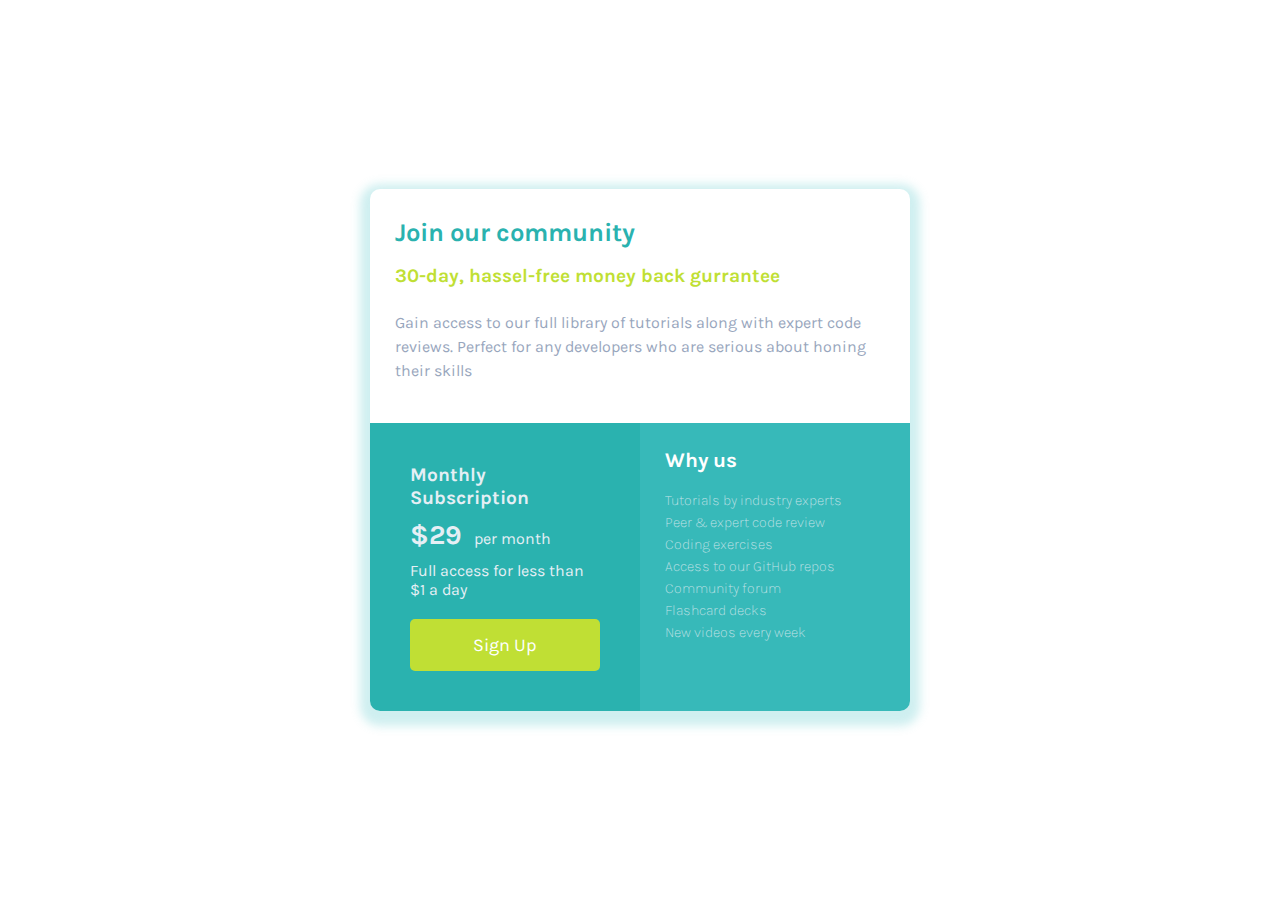
==== index.html @ 95dd7e00 "Add files via upload" ====
<!DOCTYPE html>
<html lang="en">
<head>
    <meta charset="UTF-8">
    <meta http-equiv="X-UA-Compatible" content="IE=edge">
    <meta name="viewport" content="width=device-width, initial-scale=1.0">
    <link rel="stylesheet" href="scss/style.css">
    <link rel="preconnect" href="https://fonts.gstatic.com">
<link href="https://fonts.googleapis.com/css2?family=Karla:wght@400;700;100&display=swap" rel="stylesheet">
    <title>Sass Trails</title>
</head>
<body>

    <div class="container">
        <div class="header">
            <h2> Join our community</h2>
            <h3> 30-day, hassel-free money back gurrantee</h3>
            <h4> Gain access to our full library of tutorials along with expert code reviews. Perfect for any developers who are serious about honing their skills</h4>            
        </div>
        <div class="bottom">
            <div class="info" id="left">
                <p id="mnt"> Monthly Subscription</p>
                <p id="amt"> <span id="faded">$29</span> per month</p>
                <p id="desc"> Full access for less than $1 a day</p>
                <button name="Sign up" id="btn"> Sign Up</button>
            </div>
            <div class="info" id="right">
                <p id="title"> Why us</p>
                <p> Tutorials by industry experts</p>
                <p> Peer & expert code review</p>
                <p> Coding exercises</p>
                <p> Access to our GitHub repos</p>
                <p> Community forum</p>
                <p> Flashcard decks</p>
                <p> New videos every week</p>
            </div>
        </div>
    </div>
    
</body>
</html>
---- scss/style.css ----
* {
  -webkit-box-sizing: border-box;
          box-sizing: border-box;
  margin: 0;
  padding: none;
  font-family: "Karla", sans-serif;
  font-size: 16px;
  font-weight: 400;
}

body {
  display: -webkit-box;
  display: -ms-flexbox;
  display: flex;
  -webkit-box-align: center;
      -ms-flex-align: center;
          align-items: center;
  -webkit-box-pack: center;
      -ms-flex-pack: center;
          justify-content: center;
  margin: 0;
  min-height: 100vh;
}

.container {
  display: -webkit-box;
  display: -ms-flexbox;
  display: flex;
  -webkit-box-align: center;
      -ms-flex-align: center;
          align-items: center;
  -webkit-box-orient: vertical;
  -webkit-box-direction: normal;
      -ms-flex-direction: column;
          flex-direction: column;
  width: 60vh;
  height: -webkit-max-content;
  height: -moz-max-content;
  height: max-content;
  border-radius: 10px;
  -webkit-box-shadow: 0 5px 10px 10px rgba(97, 202, 206, 0.3);
          box-shadow: 0 5px 10px 10px rgba(97, 202, 206, 0.3);
  overflow: hidden;
}

.header {
  padding: 20px;
}

.header > * {
  padding: 5px;
  line-height: 1.5;
}

.header h2 {
  color: #2ab2af;
  font-size: 1.6rem;
  font-weight: 700;
}

.header h3 {
  color: #c0df34;
  font-size: 1.2rem;
  font-weight: 700;
  padding-bottom: 15px;
}

.header h4 {
  color: #98a6bd;
  padding-bottom: 20px;
}

.bottom {
  display: -webkit-box;
  display: -ms-flexbox;
  display: flex;
  -webkit-box-orient: horizontal;
  -webkit-box-direction: normal;
      -ms-flex-direction: row;
          flex-direction: row;
  width: 100%;
  color: #e5eff5;
}

#left {
  padding: 40px;
  width: 50%;
  background-color: #2ab2af;
}

#left #mnt {
  font-size: 1.2rem;
  padding-bottom: 10px;
  font-weight: 700;
}

#left #amt {
  padding-bottom: 10px;
  color: #e5eff5;
  font-weight: 400;
}

#left #amt #faded {
  font-size: 1.7rem;
  font-weight: 700;
  opacity: 1;
  padding-right: 8px;
}

#left #desc {
  padding-bottom: 20px;
}

#left #btn {
  background-color: #c0df34;
  border: none;
  color: #fff;
  text-align: center;
  padding: 15px;
  width: 100%;
  border-radius: 5px;
  -webkit-box-shadow: 0, 5px, 10px black;
          box-shadow: 0, 5px, 10px black;
  font-size: 18px;
}

#left #btn:hover {
  -webkit-transform: scale(1.1);
          transform: scale(1.1);
  cursor: pointer;
}

#right {
  background-color: #37b9b9;
  width: 50%;
  padding: 25px;
}

#right > p {
  padding-bottom: 5px;
  font-size: 0.9rem;
  font-weight: 100;
  opacity: 0.8;
}

#right #title {
  font-size: 1.3rem;
  font-weight: 700;
  padding-bottom: 20px;
  opacity: 1;
  color: white;
}
/*# sourceMappingURL=style.css.map */
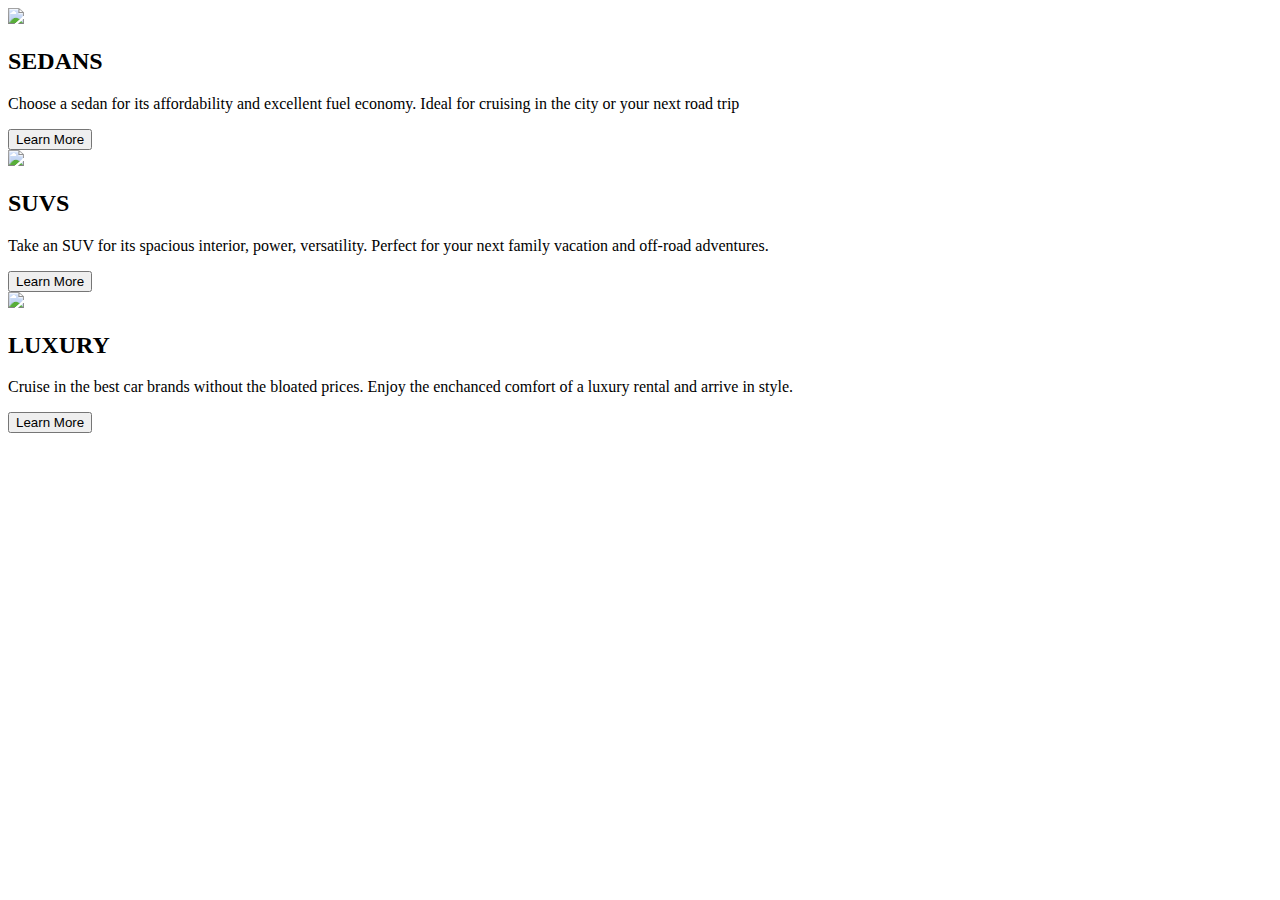
==== commit adaa55ad: "Add files via upload" ====
--- a/index.html
+++ b/index.html
@@ -1,41 +1,42 @@
 <!DOCTYPE html>
 <html lang="en">
-<head>
-    <meta charset="UTF-8">
-    <meta http-equiv="X-UA-Compatible" content="IE=edge">
-    <meta name="viewport" content="width=device-width, initial-scale=1.0">
-    <link rel="stylesheet" href="scss/style.css">
-    <link rel="preconnect" href="https://fonts.gstatic.com">
-<link href="https://fonts.googleapis.com/css2?family=Karla:wght@400;700;100&display=swap" rel="stylesheet">
-    <title>Sass Trails</title>
-</head>
-<body>
+  <head>
+    <meta charset="UTF-8" />
+    <meta http-equiv="X-UA-Compatible" content="IE=edge" />
+    <meta name="viewport" content="width=device-width, initial-scale=1.0" />
+    <link rel="stylesheet" href="Styles/style.css" />
+    <title>3-Column component card</title>
+  </head>
+  <body>
+    <div class="container">
+      <div class="sedans">
+        <img src="Images/icon-sedans.svg" />
+        <h2>SEDANS</h2>
+        <p>
+          Choose a sedan for its affordability and excellent fuel economy. Ideal
+          for cruising in the city or your next road trip
+        </p>
+        <input type="button" value="Learn More" class="btn">
+      </div>
+      <div class="suvs">
+        <img src="Images/icon-suvs.svg" />
+        <h2>SUVS</h2>
+        <p>
+          Take an SUV for its spacious interior, power, versatility. Perfect for
+          your next family vacation and off-road adventures.
+        </p>
+        <input type="button" value="Learn More" class="btn">
 
-    <div class="container">
-        <div class="header">
-            <h2> Join our community</h2>
-            <h3> 30-day, hassel-free money back gurrantee</h3>
-            <h4> Gain access to our full library of tutorials along with expert code reviews. Perfect for any developers who are serious about honing their skills</h4>            
-        </div>
-        <div class="bottom">
-            <div class="info" id="left">
-                <p id="mnt"> Monthly Subscription</p>
-                <p id="amt"> <span id="faded">$29</span> per month</p>
-                <p id="desc"> Full access for less than $1 a day</p>
-                <button name="Sign up" id="btn"> Sign Up</button>
-            </div>
-            <div class="info" id="right">
-                <p id="title"> Why us</p>
-                <p> Tutorials by industry experts</p>
-                <p> Peer & expert code review</p>
-                <p> Coding exercises</p>
-                <p> Access to our GitHub repos</p>
-                <p> Community forum</p>
-                <p> Flashcard decks</p>
-                <p> New videos every week</p>
-            </div>
-        </div>
+      </div>
+      <div class="luxury">
+        <img src="Images/icon-luxury.svg" />
+        <h2>LUXURY</h2>
+        <p>
+          Cruise in the best car brands without the bloated prices. Enjoy the
+          enchanced comfort of a luxury rental and arrive in style.
+        </p>
+        <input type="button" value="Learn More" class="btn">
+      </div>
     </div>
-    
-</body>
+  </body>
 </html>
